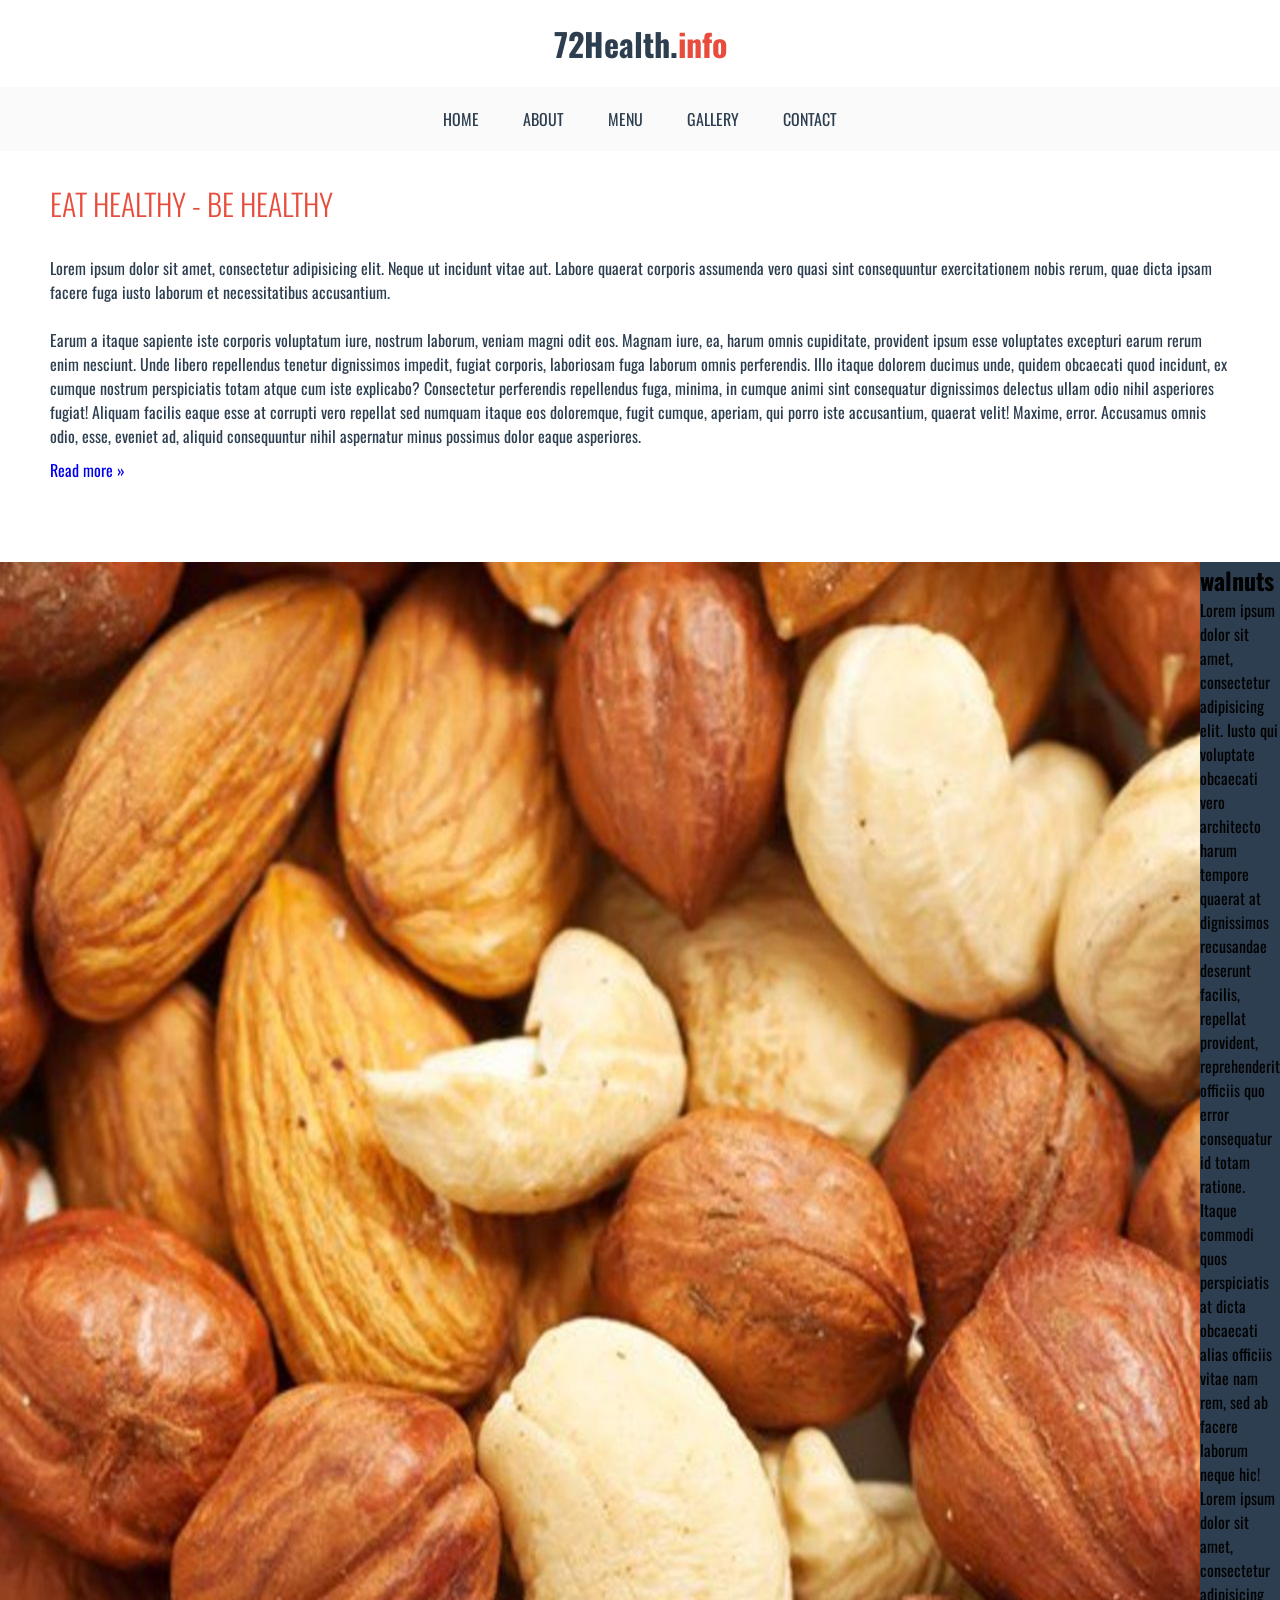
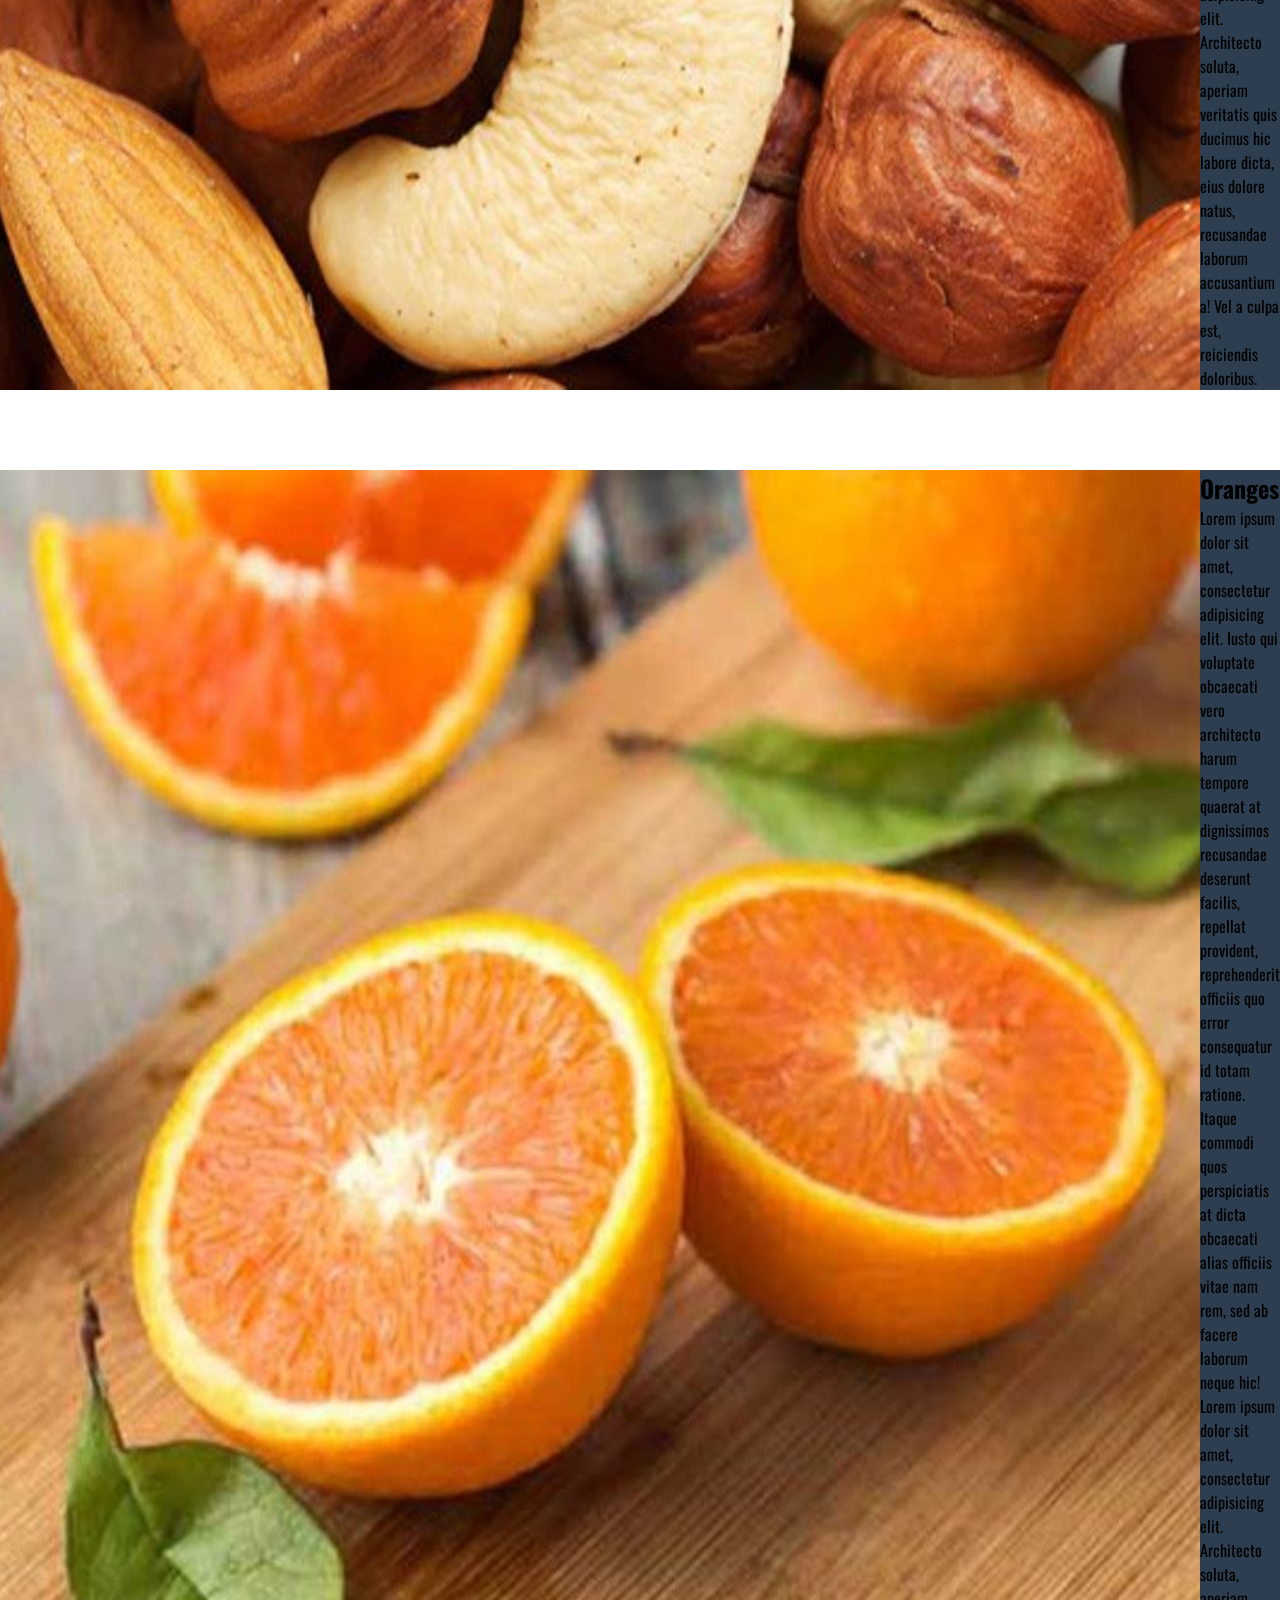
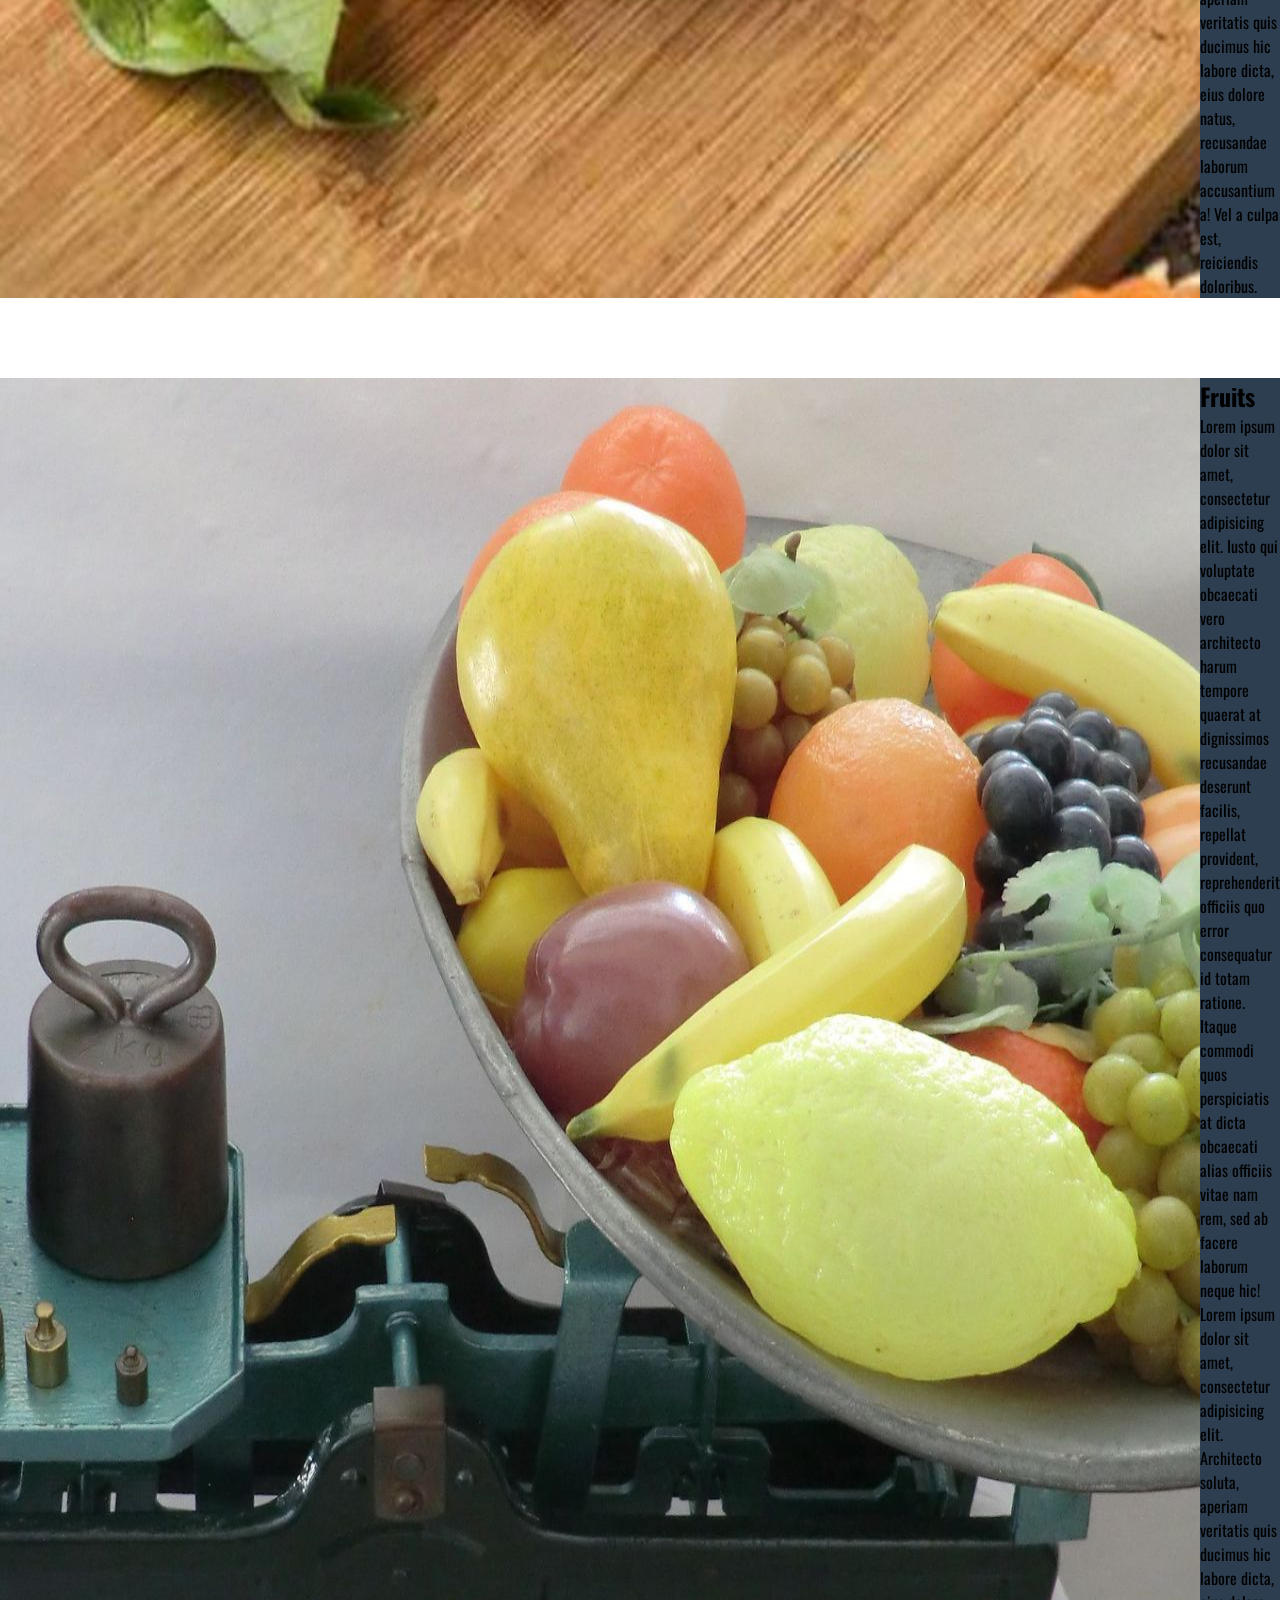
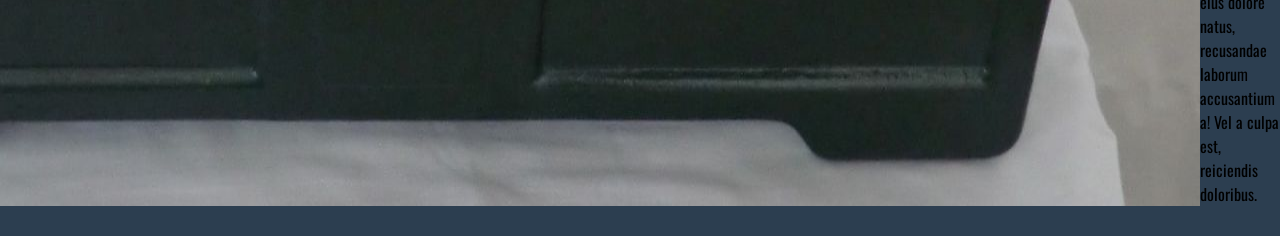
==== imdex.html @ ab169840 "Initial commit" ====
<!DOCTYPE html>
<html lang="en">
<head>
  <meta charset="utf-8">
  <meta name="viewport" content="width=device-width, initial-scale=1.0">
  <link href="https://fonts.googleapis.com/css2?family=Oswald:wght@300;400;700&display=swap" rel="stylesheet">
  <link rel="stylesheet" href="style/style.css">
  <title>72HealthInfo</title>
</head>

<body>
   <div class="container">
       <header>
           <h1>72Health.<span>info</span></h1>
           <ul class="nav-menu">
               <a href="#"><li>Home</li></a>
               <a href="#"><li>About</li></a>
               <a href="#"><li>Menu</li></a>
               <a href="#"><li>Gallery</li></a>
               <a href="#"><li>Contact</li></a>
           </ul>
       </header>
       <section class="about-text">
           <h2>EAT HEALTHY - BE HEALTHY</h2>
           <p>Lorem ipsum dolor sit amet, consectetur adipisicing elit. Neque ut incidunt vitae aut. Labore quaerat corporis assumenda vero quasi sint consequuntur exercitationem nobis rerum, quae dicta ipsam facere fuga iusto laborum et necessitatibus accusantium. <br><br> Earum a itaque sapiente iste corporis voluptatum iure, nostrum laborum, veniam magni odit eos. Magnam iure, ea, harum omnis cupiditate, provident ipsum esse voluptates excepturi earum rerum enim nesciunt. Unde libero repellendus tenetur dignissimos impedit, fugiat corporis, laboriosam fuga laborum omnis perferendis. Illo itaque dolorem ducimus unde, quidem obcaecati quod incidunt, ex cumque nostrum perspiciatis totam atque cum iste explicabo? Consectetur perferendis repellendus fuga, minima, in cumque animi sint consequatur dignissimos delectus ullam odio nihil asperiores fugiat! Aliquam facilis eaque esse at corrupti vero repellat sed numquam itaque eos doloremque, fugit cumque, aperiam, qui porro iste accusantium, quaerat velit! Maxime, error. Accusamus omnis odio, esse, eveniet ad, aliquid consequuntur nihil aspernatur minus possimus dolor eaque asperiores.</p>
           <a href="https://en.wikipedia.org/wiki/Healthy_diet" target="_blank">Read more &raquo;</a>
       </section>
       <section class="show-food">
           <div class="food">
               <img src="Img/nusse.jpg" alt="walnuts image">
               <div class="food-text">
                   <h2>walnuts</h2>
                   <p>Lorem ipsum dolor sit amet, consectetur adipisicing elit. Iusto qui voluptate obcaecati vero architecto harum tempore quaerat at dignissimos recusandae deserunt facilis, repellat provident, reprehenderit officiis quo error consequatur id totam ratione. Itaque commodi quos perspiciatis at dicta obcaecati alias officiis vitae nam rem, sed ab facere laborum neque hic! Lorem ipsum dolor sit amet, consectetur adipisicing elit. Architecto soluta, aperiam veritatis quis ducimus hic labore dicta, eius dolore natus, recusandae laborum accusantium a! Vel a culpa est, reiciendis doloribus.</p>
               </div>
           </div>
       </section>
       <section class="show-food">
           <div class="food">
               <img src="Img/oranges.jpg" alt="Oranges image">
               <div class="food-text">
                   <h2>Oranges</h2>
                   <p>Lorem ipsum dolor sit amet, consectetur adipisicing elit. Iusto qui voluptate obcaecati vero architecto harum tempore quaerat at dignissimos recusandae deserunt facilis, repellat provident, reprehenderit officiis quo error consequatur id totam ratione. Itaque commodi quos perspiciatis at dicta obcaecati alias officiis vitae nam rem, sed ab facere laborum neque hic! Lorem ipsum dolor sit amet, consectetur adipisicing elit. Architecto soluta, aperiam veritatis quis ducimus hic labore dicta, eius dolore natus, recusandae laborum accusantium a! Vel a culpa est, reiciendis doloribus.</p>
               </div>
           </div>
       </section>
       <section class="show-food">
           <div class="food">
               <img src="Img/fruits_on_a_scale.jpeg" alt="Fruits on a scale image">
               <div class="food-text">
                   <h2>Fruits</h2>
                   <p>Lorem ipsum dolor sit amet, consectetur adipisicing elit. Iusto qui voluptate obcaecati vero architecto harum tempore quaerat at dignissimos recusandae deserunt facilis, repellat provident, reprehenderit officiis quo error consequatur id totam ratione. Itaque commodi quos perspiciatis at dicta obcaecati alias officiis vitae nam rem, sed ab facere laborum neque hic! Lorem ipsum dolor sit amet, consectetur adipisicing elit. Architecto soluta, aperiam veritatis quis ducimus hic labore dicta, eius dolore natus, recusandae laborum accusantium a! Vel a culpa est, reiciendis doloribus.</p>
               </div>
           </div>
       </section>
   </div>
</body>
</html>
---- style/style.css ----
/* -----------------------------
    
        Default Values

Font Oswald, sand serif

Colors:
    1. Midnight Blue: #2c3e50;
    2. Alizarin:      #e74c3c;

--------------------------------/;

/*------------------------------
        Basoc Setup
--------------------------------*/

* {
    box-sizing: border-box;
    margin: 0;
    padding: 0;
}

body {
    font-family: 'Oswald', sans-serif;
}

li {
    list-style: none;
    display: inline-block;
}

a {
    text-decoration: none;
}

.container {
    max-width: 1400px;
    margin: 0 auto;
    background-color: #ffff;
}

/*------------------------------
            Header
--------------------------------*/

body{
    background-color: #2c3e50;   
}

header h1 {
    text-align: center;
    color: #2c3e50;
    padding: 20px 0;
}

header h1 span{
    color: #e74c3c;
}

/*Nav menu*/
.nav-menu {
    text-align: center;
    text-transform: uppercase;
    padding: 0 0;
    background-color: #fafafa;
}

.nav-menu a {
    color: #2c3e50;
    font-family: 'Oswald', sans-serif;
}

.nav-menu a:hover {
    color: #e74c3c;
}

.nav-menu li {
    padding: 20px;
}

/*------------------------------
            About Text
--------------------------------*/

.about-text {
    padding: 0 50px;
}

.about-text h2 {
    text-transform: uppercase;
    font-weight: 300;
    font-size: 30px;
    color: #e74c3c;
    margin: 30px 0;
}

.about-text p {
    font-family: 'Oswald';
    font-weight: 400;
    color: #2c3e50;
    margin-bottom: 10px;
}

.about-text a:hover {
    color: red;
    font-weight: 700;
}

/*------------------------------
            Show Food
--------------------------------*/

.show-food{
    margin-top: 80px;
    padding: 0 50;
}

.food {
    background-color: #2c3e50;
    margin-bottom: 30px;
    width: 100%;
    display: flex;
}

.show-food1 p {
    background-color: #2c3e50;
    padding: 20px;
}

.show-food2 p {
    background-color: #e74c3c;
    padding: 20px;
}

.show-food3 p {
    background-color: #2c3e50;
    padding: 20px;
}
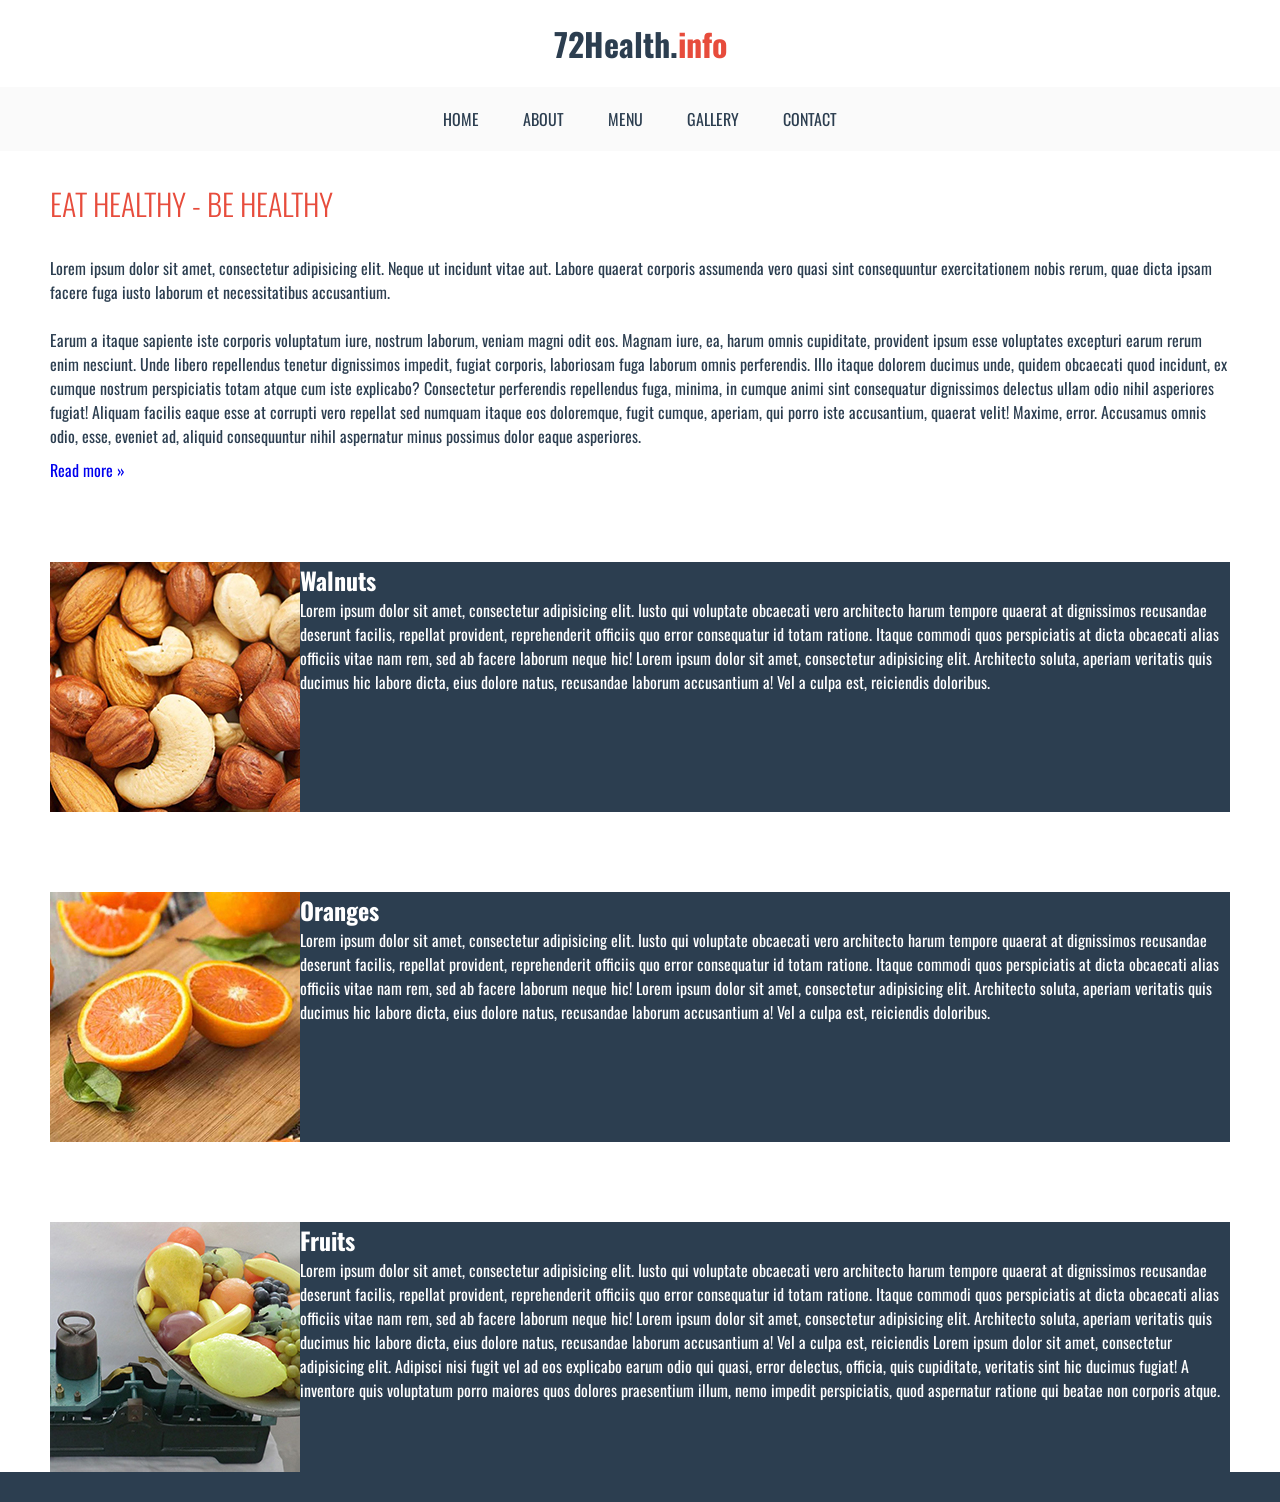
==== commit cde29ca3: "Update" ====
--- a/imdex.html
+++ b/imdex.html
@@ -25,19 +25,21 @@
            <p>Lorem ipsum dolor sit amet, consectetur adipisicing elit. Neque ut incidunt vitae aut. Labore quaerat corporis assumenda vero quasi sint consequuntur exercitationem nobis rerum, quae dicta ipsam facere fuga iusto laborum et necessitatibus accusantium. <br><br> Earum a itaque sapiente iste corporis voluptatum iure, nostrum laborum, veniam magni odit eos. Magnam iure, ea, harum omnis cupiditate, provident ipsum esse voluptates excepturi earum rerum enim nesciunt. Unde libero repellendus tenetur dignissimos impedit, fugiat corporis, laboriosam fuga laborum omnis perferendis. Illo itaque dolorem ducimus unde, quidem obcaecati quod incidunt, ex cumque nostrum perspiciatis totam atque cum iste explicabo? Consectetur perferendis repellendus fuga, minima, in cumque animi sint consequatur dignissimos delectus ullam odio nihil asperiores fugiat! Aliquam facilis eaque esse at corrupti vero repellat sed numquam itaque eos doloremque, fugit cumque, aperiam, qui porro iste accusantium, quaerat velit! Maxime, error. Accusamus omnis odio, esse, eveniet ad, aliquid consequuntur nihil aspernatur minus possimus dolor eaque asperiores.</p>
            <a href="https://en.wikipedia.org/wiki/Healthy_diet" target="_blank">Read more &raquo;</a>
        </section>
+       
+       
        <section class="show-food">
            <div class="food">
-               <img src="Img/nusse.jpg" alt="walnuts image">
-               <div class="food-text">
-                   <h2>walnuts</h2>
+               <img src="style/Img/nusse_s.jpg" alt="walnuts image">
+               <div class="foood-text">
+                   <h2>Walnuts</h2>
                    <p>Lorem ipsum dolor sit amet, consectetur adipisicing elit. Iusto qui voluptate obcaecati vero architecto harum tempore quaerat at dignissimos recusandae deserunt facilis, repellat provident, reprehenderit officiis quo error consequatur id totam ratione. Itaque commodi quos perspiciatis at dicta obcaecati alias officiis vitae nam rem, sed ab facere laborum neque hic! Lorem ipsum dolor sit amet, consectetur adipisicing elit. Architecto soluta, aperiam veritatis quis ducimus hic labore dicta, eius dolore natus, recusandae laborum accusantium a! Vel a culpa est, reiciendis doloribus.</p>
                </div>
            </div>
        </section>
        <section class="show-food">
            <div class="food">
-               <img src="Img/oranges.jpg" alt="Oranges image">
-               <div class="food-text">
+               <img src="style/Img/oranges_s.jpg" alt="Oranges image">
+               <div class="foood-text">
                    <h2>Oranges</h2>
                    <p>Lorem ipsum dolor sit amet, consectetur adipisicing elit. Iusto qui voluptate obcaecati vero architecto harum tempore quaerat at dignissimos recusandae deserunt facilis, repellat provident, reprehenderit officiis quo error consequatur id totam ratione. Itaque commodi quos perspiciatis at dicta obcaecati alias officiis vitae nam rem, sed ab facere laborum neque hic! Lorem ipsum dolor sit amet, consectetur adipisicing elit. Architecto soluta, aperiam veritatis quis ducimus hic labore dicta, eius dolore natus, recusandae laborum accusantium a! Vel a culpa est, reiciendis doloribus.</p>
                </div>
@@ -45,10 +47,10 @@
        </section>
        <section class="show-food">
            <div class="food">
-               <img src="Img/fruits_on_a_scale.jpeg" alt="Fruits on a scale image">
-               <div class="food-text">
+               <img src="style/Img/fruits_on_a_scale_s.jpg" alt="Fruits on a scale image">
+               <div class="foood-text">
                    <h2>Fruits</h2>
-                   <p>Lorem ipsum dolor sit amet, consectetur adipisicing elit. Iusto qui voluptate obcaecati vero architecto harum tempore quaerat at dignissimos recusandae deserunt facilis, repellat provident, reprehenderit officiis quo error consequatur id totam ratione. Itaque commodi quos perspiciatis at dicta obcaecati alias officiis vitae nam rem, sed ab facere laborum neque hic! Lorem ipsum dolor sit amet, consectetur adipisicing elit. Architecto soluta, aperiam veritatis quis ducimus hic labore dicta, eius dolore natus, recusandae laborum accusantium a! Vel a culpa est, reiciendis doloribus.</p>
+                   <p>Lorem ipsum dolor sit amet, consectetur adipisicing elit. Iusto qui voluptate obcaecati vero architecto harum tempore quaerat at dignissimos recusandae deserunt facilis, repellat provident, reprehenderit officiis quo error consequatur id totam ratione. Itaque commodi quos perspiciatis at dicta obcaecati alias officiis vitae nam rem, sed ab facere laborum neque hic! Lorem ipsum dolor sit amet, consectetur adipisicing elit. Architecto soluta, aperiam veritatis quis ducimus hic labore dicta, eius dolore natus, recusandae laborum accusantium a! Vel a culpa est, reiciendis Lorem ipsum dolor sit amet, consectetur adipisicing elit. Adipisci nisi fugit vel ad eos explicabo earum odio qui quasi, error delectus, officia, quis cupiditate, veritatis sint hic ducimus fugiat! A inventore quis voluptatum porro maiores quos dolores praesentium illum, nemo impedit perspiciatis, quod aspernatur ratione qui beatae non corporis atque. </p>
                </div>
            </div>
        </section>
--- a/style/style.css
+++ b/style/style.css
@@ -110,31 +110,39 @@
             Show Food
 --------------------------------*/
 
-.show-food{
+.show-food {
     margin-top: 80px;
-    padding: 0 50;
+    /*display: block;
+    content: " ";
+    padding-left: 50;
+    padding-right: 50;*/
+}
+
+.show-food {
+    padding-left: 50px;
+    padding-right: 50px; 
 }
 
 .food {
+    padding: 0 50;
     background-color: #2c3e50;
     margin-bottom: 30px;
     width: 100%;
     display: flex;
+    color: #ffff;
 }
 
-.show-food1 p {
-    background-color: #2c3e50;
-    padding: 20px;
+.food:nth-child(2) {
+    background-color: #e74c3c;
 }
 
-.show-food2 p {
-    background-color: #e74c3c;
-    padding: 20px;
+.food:nth-child(3) {
+    background-color: yellow;
 }
 
-.show-food3 p {
-    background-color: #2c3e50;
-    padding: 20px;
+.food .food-text {
+    padding-right: 20px;
+    padding-left: 20px;
 }
 
 
@@ -173,4 +181,3 @@
 
 
 
-
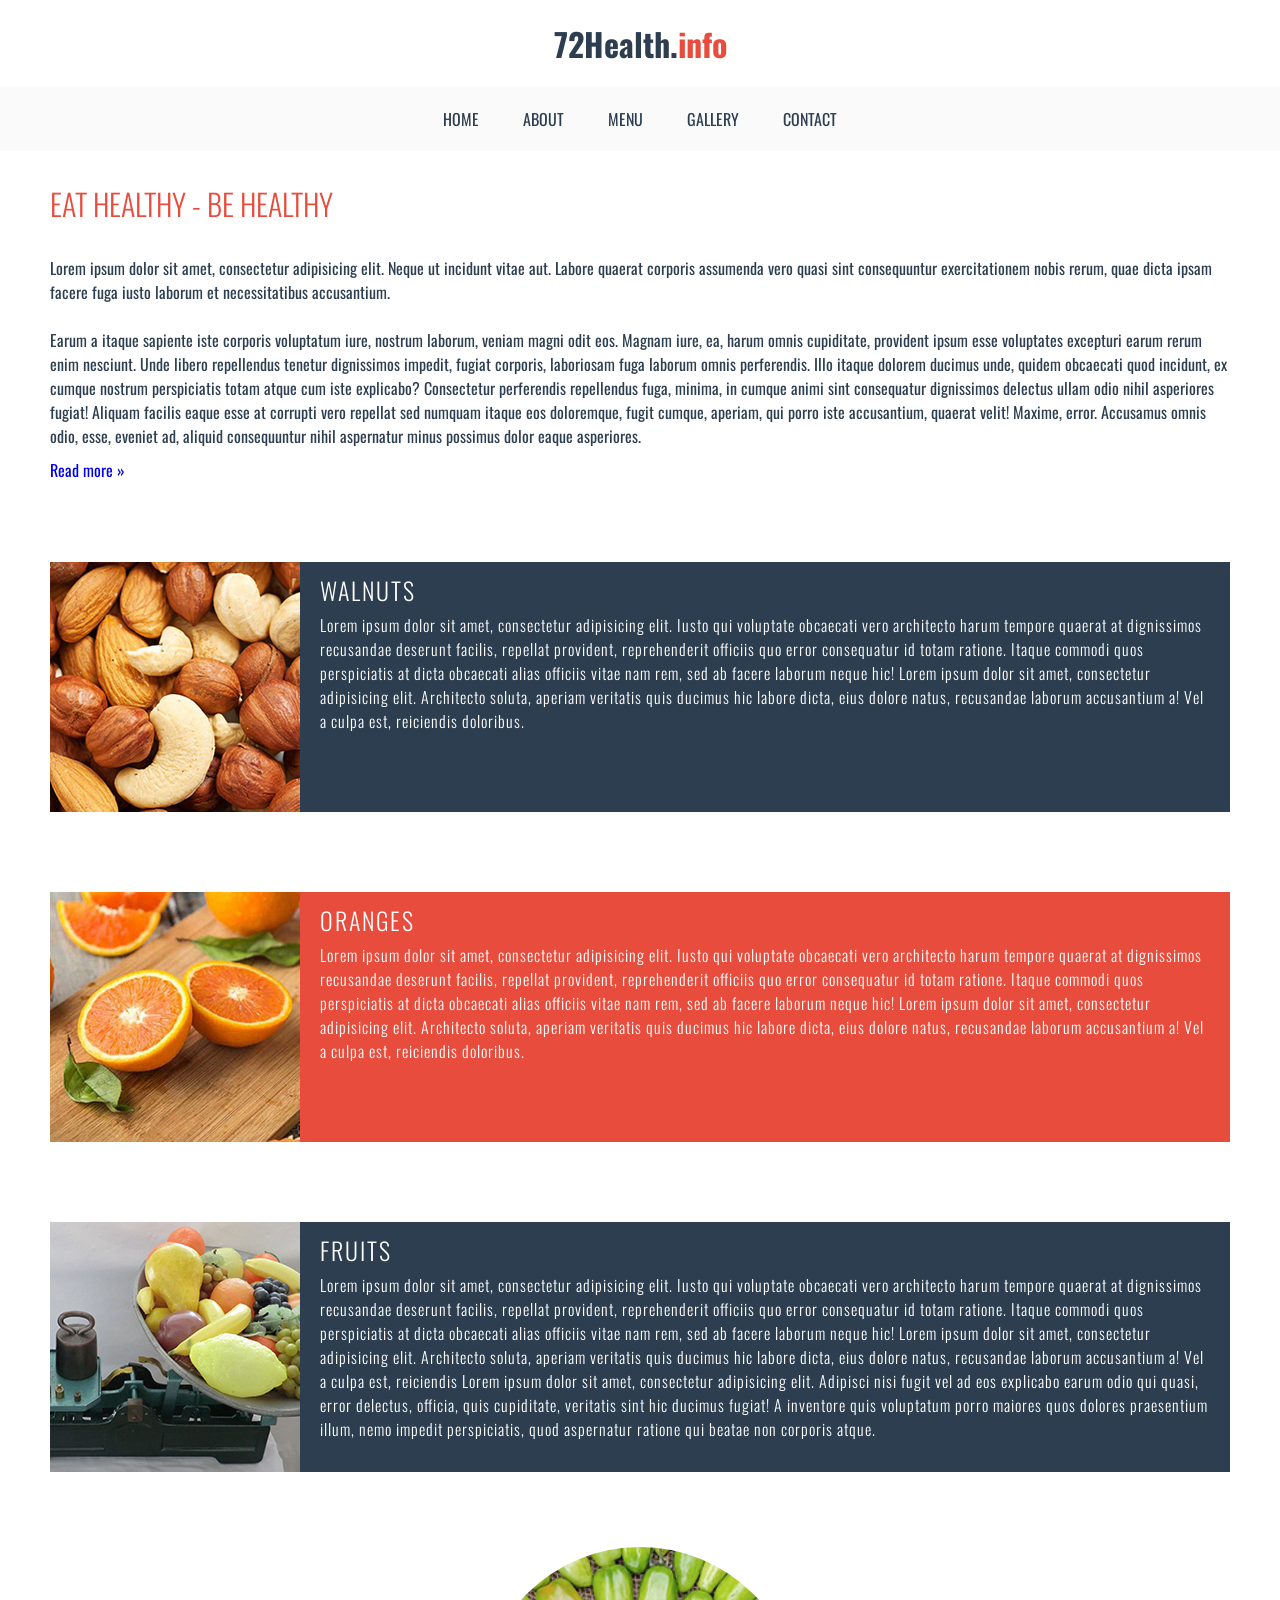
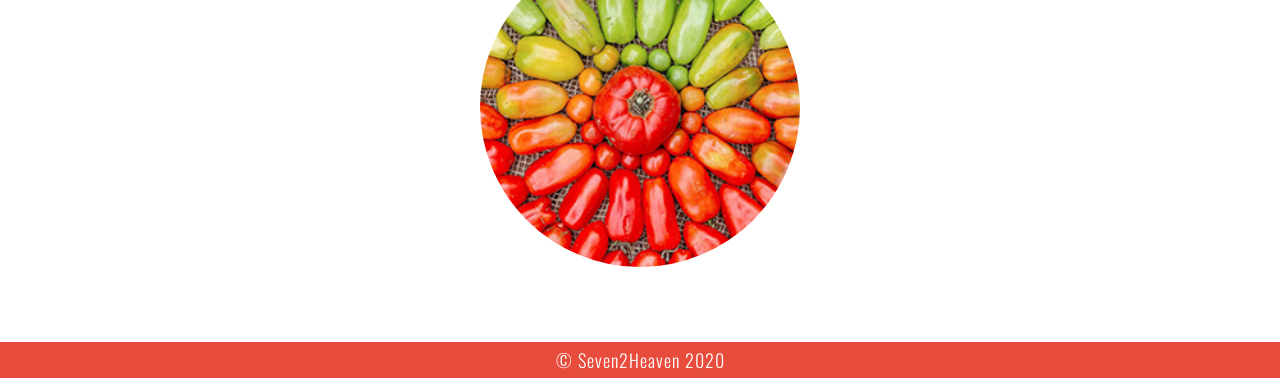
==== commit ff606aa7: "done" ====
--- a/imdex.html
+++ b/imdex.html
@@ -30,7 +30,7 @@
        <section class="show-food">
            <div class="food">
                <img src="style/Img/nusse_s.jpg" alt="walnuts image">
-               <div class="foood-text">
+               <div class="food-text">
                    <h2>Walnuts</h2>
                    <p>Lorem ipsum dolor sit amet, consectetur adipisicing elit. Iusto qui voluptate obcaecati vero architecto harum tempore quaerat at dignissimos recusandae deserunt facilis, repellat provident, reprehenderit officiis quo error consequatur id totam ratione. Itaque commodi quos perspiciatis at dicta obcaecati alias officiis vitae nam rem, sed ab facere laborum neque hic! Lorem ipsum dolor sit amet, consectetur adipisicing elit. Architecto soluta, aperiam veritatis quis ducimus hic labore dicta, eius dolore natus, recusandae laborum accusantium a! Vel a culpa est, reiciendis doloribus.</p>
                </div>
@@ -38,22 +38,32 @@
        </section>
        <section class="show-food">
            <div class="food">
+              <span>
                <img src="style/Img/oranges_s.jpg" alt="Oranges image">
-               <div class="foood-text">
+               <div class="food-text">
                    <h2>Oranges</h2>
                    <p>Lorem ipsum dolor sit amet, consectetur adipisicing elit. Iusto qui voluptate obcaecati vero architecto harum tempore quaerat at dignissimos recusandae deserunt facilis, repellat provident, reprehenderit officiis quo error consequatur id totam ratione. Itaque commodi quos perspiciatis at dicta obcaecati alias officiis vitae nam rem, sed ab facere laborum neque hic! Lorem ipsum dolor sit amet, consectetur adipisicing elit. Architecto soluta, aperiam veritatis quis ducimus hic labore dicta, eius dolore natus, recusandae laborum accusantium a! Vel a culpa est, reiciendis doloribus.</p>
                </div>
+               </span>
            </div>
        </section>
        <section class="show-food">
            <div class="food">
                <img src="style/Img/fruits_on_a_scale_s.jpg" alt="Fruits on a scale image">
-               <div class="foood-text">
+               <div class="food-text">
                    <h2>Fruits</h2>
                    <p>Lorem ipsum dolor sit amet, consectetur adipisicing elit. Iusto qui voluptate obcaecati vero architecto harum tempore quaerat at dignissimos recusandae deserunt facilis, repellat provident, reprehenderit officiis quo error consequatur id totam ratione. Itaque commodi quos perspiciatis at dicta obcaecati alias officiis vitae nam rem, sed ab facere laborum neque hic! Lorem ipsum dolor sit amet, consectetur adipisicing elit. Architecto soluta, aperiam veritatis quis ducimus hic labore dicta, eius dolore natus, recusandae laborum accusantium a! Vel a culpa est, reiciendis Lorem ipsum dolor sit amet, consectetur adipisicing elit. Adipisci nisi fugit vel ad eos explicabo earum odio qui quasi, error delectus, officia, quis cupiditate, veritatis sint hic ducimus fugiat! A inventore quis voluptatum porro maiores quos dolores praesentium illum, nemo impedit perspiciatis, quod aspernatur ratione qui beatae non corporis atque. </p>
                </div>
            </div>
        </section>
+       
+       <section class="big-img">
+           <img src="style/Img/Tomato_s.jpg" alt="tomato image">
+       </section>
+       
+       <footer>
+           <p>&copy; Seven2Heaven 2020</p>
+       </footer>
    </div>
 </body>
 </html>
--- a/style/style.css
+++ b/style/style.css
@@ -112,19 +112,11 @@
 
 .show-food {
     margin-top: 80px;
-    /*display: block;
-    content: " ";
-    padding-left: 50;
-    padding-right: 50;*/
-}
-
-.show-food {
-    padding-left: 50px;
-    padding-right: 50px; 
+    padding: 0 50px;
+    
 }
 
 .food {
-    padding: 0 50;
     background-color: #2c3e50;
     margin-bottom: 30px;
     width: 100%;
@@ -132,52 +124,97 @@
     color: #ffff;
 }
 
-.food:nth-child(2) {
+.food:nth-child(2) {                      /*.food:nth-child() funktioniert nicht */
     background-color: #e74c3c;
 }
 
-.food:nth-child(3) {
-    background-color: yellow;
-}
-
-.food .food-text {
-    padding-right: 20px;
-    padding-left: 20px;
-}
-
-
-
-
-
-
-
-
-
-
-
-
-
-
-
-
-
-
-
-
-
-
-
-
-
-
-
-
-
-
-
-
-
-
-
-
-
+.show-food .food span {
+    background-color: #e74c3c;
+    width: 100%;
+    display: flex;
+    color: #ffff;
+}
+
+.show-food .food .food-text {
+    margin-top: 10px;
+    padding: 0 20px;
+}
+
+/*.food img {
+    height: 100%;
+}*/
+
+.show-food .food h2 {
+    margin-bottom: 5px;
+    font-weight: 300;
+    text-transform: uppercase;
+    letter-spacing: 2px;
+}
+
+.food-text p{
+    font-weight: 300;
+    font-size: 16px;
+    letter-spacing: 1px;
+}
+
+/*------------------------------
+            Big Img
+--------------------------------*/
+
+.big-img {
+    width: 25%;
+    margin: auto;
+    padding-top: 45px;
+    padding-bottom: 70px;
+}
+
+.big-img img {
+    border-radius: 200px;
+    width: 100%;
+    
+    /*padding-right: 20px;*/
+}
+
+
+/*------------------------------
+            Footer
+--------------------------------*/
+
+footer {
+    background-color: #e74c3c;
+    text-align: center;
+    color: #ffff;
+    font-weight: 300;
+    /*padding: 0 50px;*/
+    padding-top: 5px;
+    padding-bottom: 5px;
+    font-size: 18px;
+    letter-spacing: 1px;
+}
+
+
+
+
+
+
+
+
+
+
+
+
+
+
+
+
+
+
+
+
+
+
+
+
+
+
+
